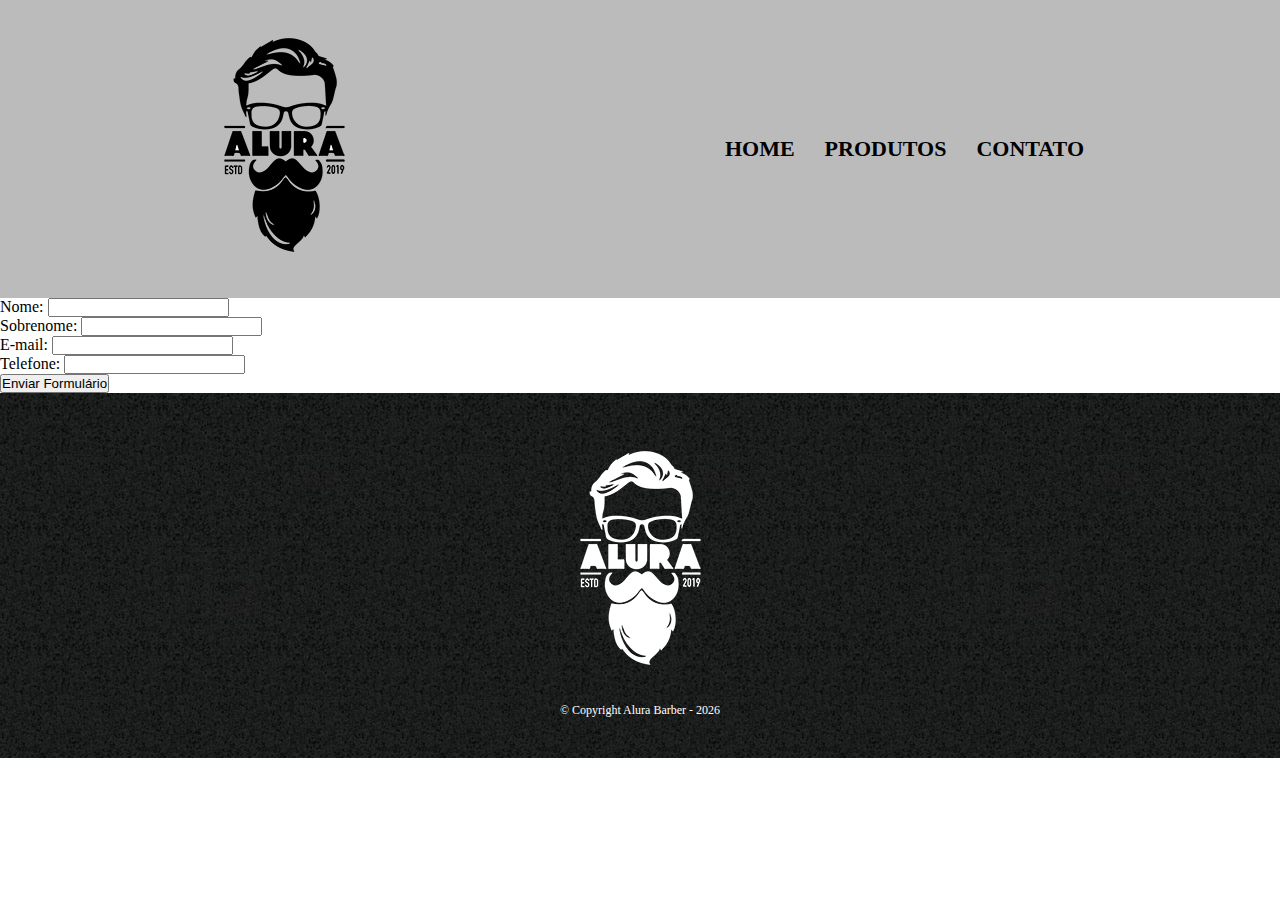
==== Formação Front-end/alura_barber/src/pages/contato/index.html @ 9dda98e0 "Edit: Ajustando arquivos e pastas" ====
<!DOCTYPE html>
<html lang="en">
  <head>
    <meta charset="UTF-8">
    <meta name="viewport" content="width=device-width, initial-scale=1.0">
    <title>Produtos - Alura Barber</title>

    <link rel="stylesheet" href="../global.css">
    <link rel="stylesheet" href="style.css">
  </head>
  <body>
    <header class="header-img">
      <h1>
        <img src="../../assets/img/logo.png" alt="">
      </h1>

      <nav class="navbar">
        <ul>
          <li class="nav-item">
            <a class="nav-link" href="../home/index.html"">Home</a>
          </li>
          <li class="nav-item">
            <a class="nav-link" href="../produtos/index.html">Produtos</a>
          </li>
          <li class="nav-item">
            <a class="nav-link" href="../contato/index.html">Contato</a>
          </li>
        </ul>
      </nav>
    </header>

    <main id="">
      <form>
        <div class="form-group">
          <label for="nome">Nome:</label>
          <input type="text" name="nome" id="nome">
        </div>
        <div class="form-group">
          <label for="sobrenome">Sobrenome:</label>
          <input type="text" name="sobrenome" id="sobrenome">
        </div>
        <div class="form-group">
          <label for="email">E-mail:</label>
          <input type="email" name="email" id="email">
        </div>
        <div class="form-group">
          <label for="telefone">Telefone:</label>
          <input type="tel" name="telefone" id="telefone">
        </div>
        <div class="btn-submit">
          <input type="submit" value="Enviar Formulário">
        </div>
      </form>
    </main>

    <footer class="bg-img-footer">
      <img src="../../assets/img/logo-branco.png" alt="logo footer">
      <p class="copyright">&copy; Copyright Alura Barber - <span id="date-footer"></span></p>
    </footer>

    <script defer src="../../app.js"></script>
  </body>
</html>
---- Formação Front-end/alura_barber/src/pages/global.css ----
* {
  margin: 0;
  padding: 0;
  box-sizing: border-box;
}

header.header-img {
  padding: 20px;
  display: flex;
  flex-wrap: wrap;
  align-items: center;
  justify-content: space-around;
  background-color: #bbb;
}

.navbar ul {
  list-style: none;
  display: inline-flex;
}

.navbar .nav-item + .nav-item {
  margin-left: 30px;
}

.navbar .nav-item:hover {
  text-decoration: underline;
  opacity: 0.5;
}

.navbar .nav-item .nav-link {
  color: #000;
  text-decoration: none;
  text-transform: uppercase;
  font-size: 22px;
  font-weight: bold;
}

footer.bg-img-footer {
  padding: 40px 0;
  text-align: center;
  background: url('../assets/img/bg.jpg');
}

.copyright {
  margin-top: 16px;
  color: #fff;
  font-size: 12px;
}
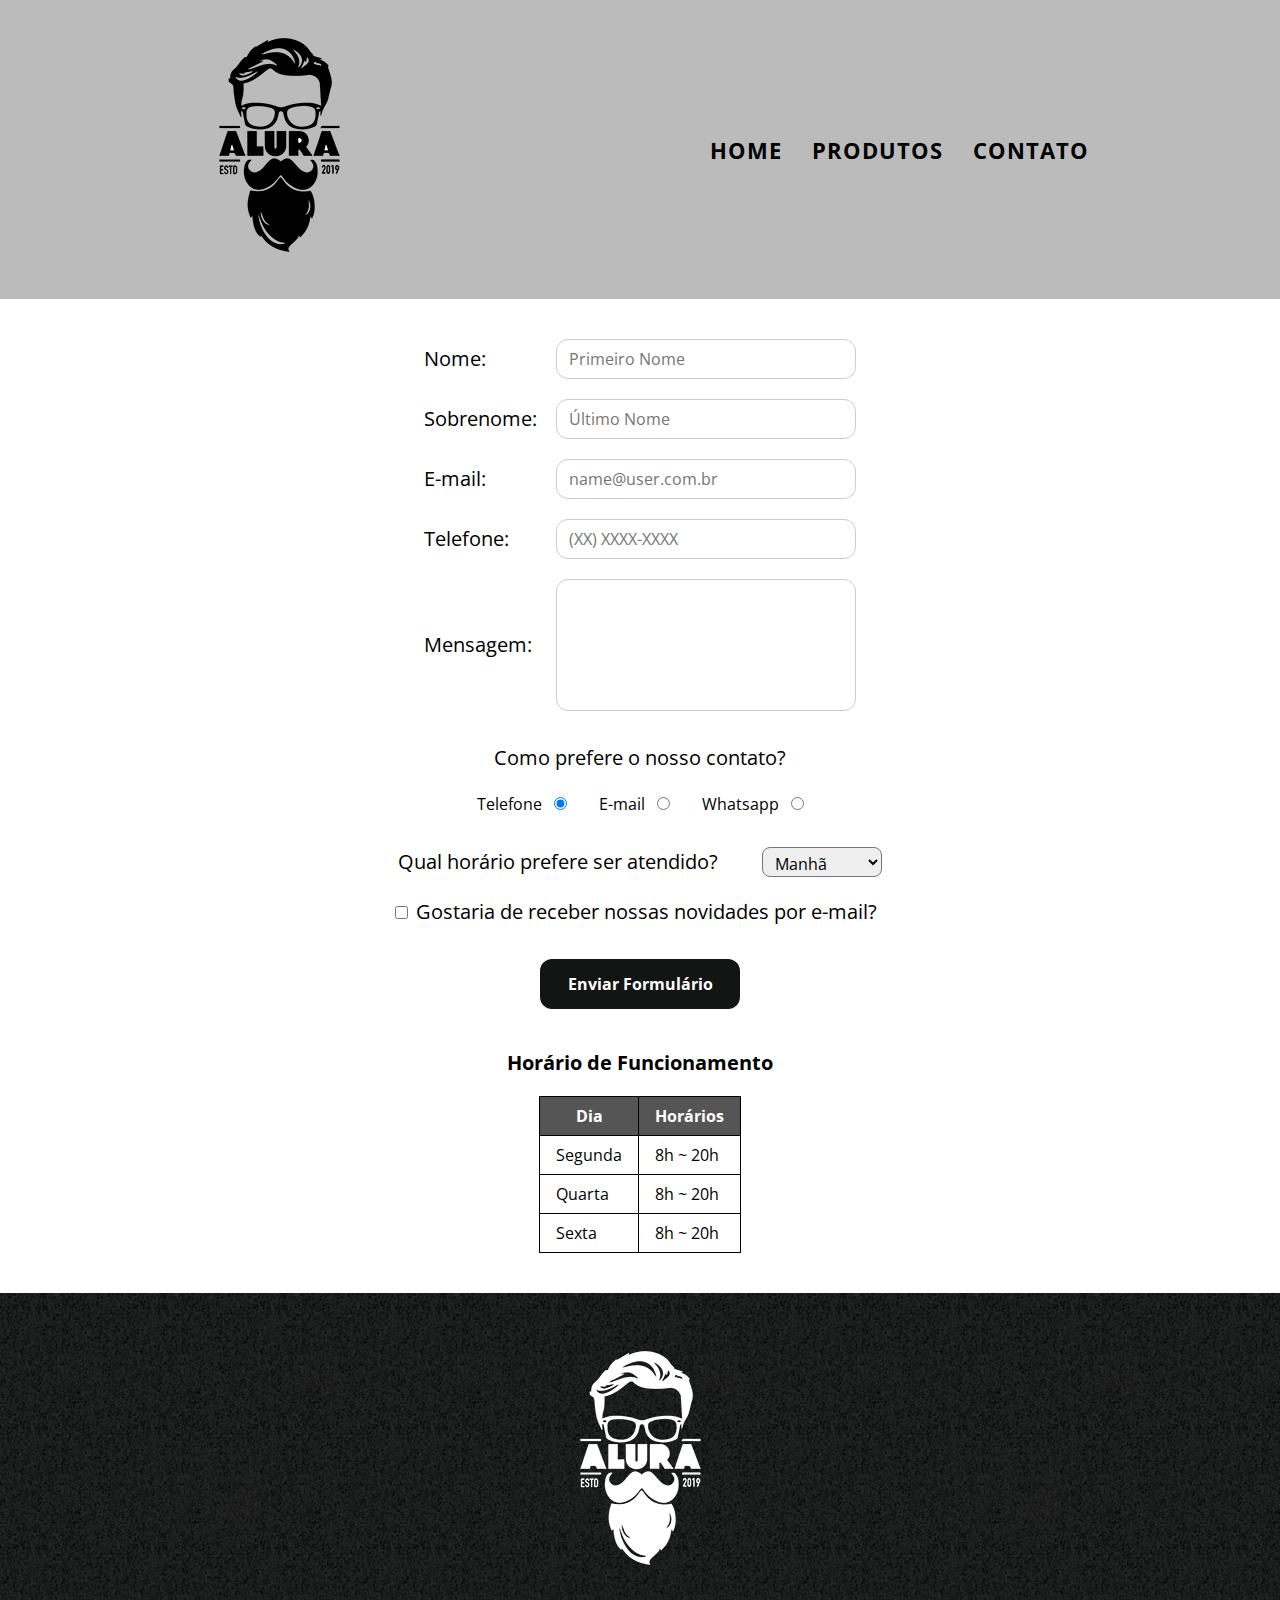
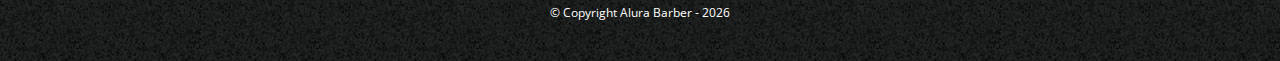
==== commit 015577d6: "Refatorando a home" ====
--- a/Formação Front-end/alura_barber/src/pages/contato/index.html
+++ b/Formação Front-end/alura_barber/src/pages/contato/index.html
@@ -30,27 +30,95 @@
     </header>
 
     <main id="">
-      <form>
-        <div class="form-group">
-          <label for="nome">Nome:</label>
-          <input type="text" name="nome" id="nome">
-        </div>
-        <div class="form-group">
-          <label for="sobrenome">Sobrenome:</label>
-          <input type="text" name="sobrenome" id="sobrenome">
-        </div>
-        <div class="form-group">
-          <label for="email">E-mail:</label>
-          <input type="email" name="email" id="email">
-        </div>
-        <div class="form-group">
-          <label for="telefone">Telefone:</label>
-          <input type="tel" name="telefone" id="telefone">
-        </div>
-        <div class="btn-submit">
-          <input type="submit" value="Enviar Formulário">
-        </div>
-      </form>
+      <section>
+        <form>
+          <div class="form-group">
+            <label for="nome">Nome:</label>
+            <input type="text" name="nome" id="nome" placeholder="Primeiro Nome" required>
+          </div>
+          <div class="form-group">
+            <label for="sobrenome">Sobrenome:</label>
+            <input type="text" name="sobrenome" id="sobrenome" placeholder="Último Nome" required>
+          </div>
+          <div class="form-group">
+            <label for="email">E-mail:</label>
+            <input type="email" name="email" id="email" placeholder="name@user.com.br" required>
+          </div>
+          <div class="form-group">
+            <label for="telefone">Telefone:</label>
+            <input type="tel" name="telefone" id="telefone" placeholder="(XX) XXXX-XXXX" required>
+          </div>
+
+          <div class="text-area-group">
+            <label for="mensagem">Mensagem:</label>
+            <textarea name="mensagem" id="mensagem"></textarea>
+          </div>
+
+          <div class="form-group-content">
+            <p>Como prefere o nosso contato?</p>
+            <div class="input-group">
+              <div class="radio-content">
+                <label for="forma-contato">Telefone</label>
+                <input type="radio" name="forma-contato" checked id="radio_telefone">
+              </div>
+              <div class="radio-content">
+                <label for="forma-contato">E-mail</label>
+                <input type="radio" name="forma-contato" id="radio_email">
+              </div>
+              <div class="radio-content">
+                <label for="forma-contato">Whatsapp</label>
+                <input type="radio" name="forma-contato" id="radio_whatsapp">
+              </div>
+            </div>
+          </div>
+
+          <div class="form-group select-group">
+            <label for="horario-atendido">Qual horário prefere ser atendido?</label>
+            <select name="horario-atendido" id="horario-atendido">
+              <option value="1" >Manhã</option>
+              <option value="2" >Tarde</option>
+              <option value="3" >Noite</option>
+            </select>
+          </div>
+
+          <div class="input-group checkbox-group">
+            <input type="checkbox" name="newsletter" id="newsletter">
+            <label for="newsletter">Gostaria de receber nossas novidades por e-mail?</label>
+          </div>
+
+          <div class="btn-submit">
+            <input type="submit" value="Enviar Formulário">
+          </div>
+        </form>
+      </section>
+
+      <section id="horario-funcionamento">
+        <h2>Horário de Funcionamento</h2>
+        <table>
+          <tr>
+          </tr>
+          <thead>
+            <tr>
+              <th>Dia</th>
+              <th>Horários</th>
+            </tr>
+          </thead>
+          <tbody>
+            <tr>
+              <td>Segunda</td>
+              <td>8h ~ 20h</td>
+            </tr>
+            <tr>
+              <td>Quarta</td>
+              <td>8h ~ 20h</td>
+            </tr>
+            <tr>
+              <td>Sexta</td>
+              <td>8h ~ 20h</td>
+            </tr>
+          </tbody>
+        </table>
+      </section>
     </main>
 
     <footer class="bg-img-footer">
--- a/Formação Front-end/alura_barber/src/pages/global.css
+++ b/Formação Front-end/alura_barber/src/pages/global.css
@@ -1,7 +1,10 @@
+@import url('https://fonts.googleapis.com/css2?family=Montserrat:ital,wght@0,700;1,500&family=Open+Sans:wght@400;700&display=swap');
+
 * {
   margin: 0;
   padding: 0;
   box-sizing: border-box;
+  font-family: 'Open Sans', sans-serif;
 }
 
 header.header-img {
@@ -33,6 +36,7 @@
   text-transform: uppercase;
   font-size: 22px;
   font-weight: bold;
+  letter-spacing: 1px;
 }
 
 footer.bg-img-footer {
--- a/Formação Front-end/alura_barber/src/pages/contato/style.css
+++ b/Formação Front-end/alura_barber/src/pages/contato/style.css
@@ -0,0 +1,142 @@
+main {
+  width: 940px;
+  margin: 0 auto;
+}
+
+form {
+  margin: 40px auto;
+}
+
+.form-group,
+.text-area-group {
+  margin-bottom: 20px;
+  display: flex;
+  align-items: center;
+  justify-content: center;
+}
+
+.form-group label,
+.text-area-group label {
+  width: 132px;
+  font-size: 20px;
+  line-height: 30px;
+}
+
+.form-group input,
+.text-area-group textarea {
+  width: 300px;
+  height: 40px;
+  padding: 8px 12px;
+  font-size: 16px;
+  border: 1px solid #ccc;
+  border-radius: 12px;
+}
+
+.text-area-group textarea {
+  resize: none;
+  height: 132px;
+}
+
+.form-group input:hover,
+.text-area-group textarea:hover {
+  background-color: rgb(250, 250, 250);
+}
+
+.form-group input:focus,
+.text-area-group textarea:focus {
+  outline: none;
+  background-color: rgb(230, 230, 230);
+}
+
+.form-group-content {
+  margin: 32px auto;
+}
+
+.form-group-content p {
+  margin-bottom: 20px;
+  text-align: center;
+  font-size: 20px;
+  line-height: 30px;
+}
+
+.input-group {
+  display: flex;
+  justify-content: center;
+  align-items: center;
+}
+
+.input-group .radio-content + .radio-content,
+.input-group .input-content + .input-content {
+  margin-left: 32px;
+}
+
+.input-group label {
+  margin-right: 8px;
+}
+
+.form-group.select-group label {
+  width: 364px;
+}
+
+.form-group.select-group select {
+  width: 120px;
+  height: 30px;
+  padding: 4px 8px;
+  font-size: 16px;
+  border-radius: 8px;
+}
+
+.form-group.select-group select:focus,
+.btn-submit input:focus {
+  outline: none;
+}
+
+.input-group.checkbox-group label {
+  font-size: 20px;
+  line-height: 30px;
+  margin-left: 8px;
+}
+
+.btn-submit {
+  text-align: center;
+  margin-top: 32px;
+}
+
+.btn-submit input {
+  width: 200px;
+  height: 50px;
+  font-size: 16px;
+  font-weight: bold;
+  color: #fff;
+  background-color: #131514;
+  border: none;
+  border-radius: 12px;
+  cursor: pointer;
+  transition: 500ms all;
+}
+
+.btn-submit input:hover {
+  opacity: 0.85;
+  transform: scale(1.2);
+}
+
+#horario-funcionamento h2 {
+  text-align: center;
+  font-size: 20px;
+}
+
+table {
+  margin: 20px auto 40px;
+  border-collapse: collapse;
+}
+
+thead {
+  color: #fff;
+  font-weight: bold;
+  background: #555;
+}
+
+td, th {
+  border: 1px solid #000;
+  padding: 8px 16px;
+}